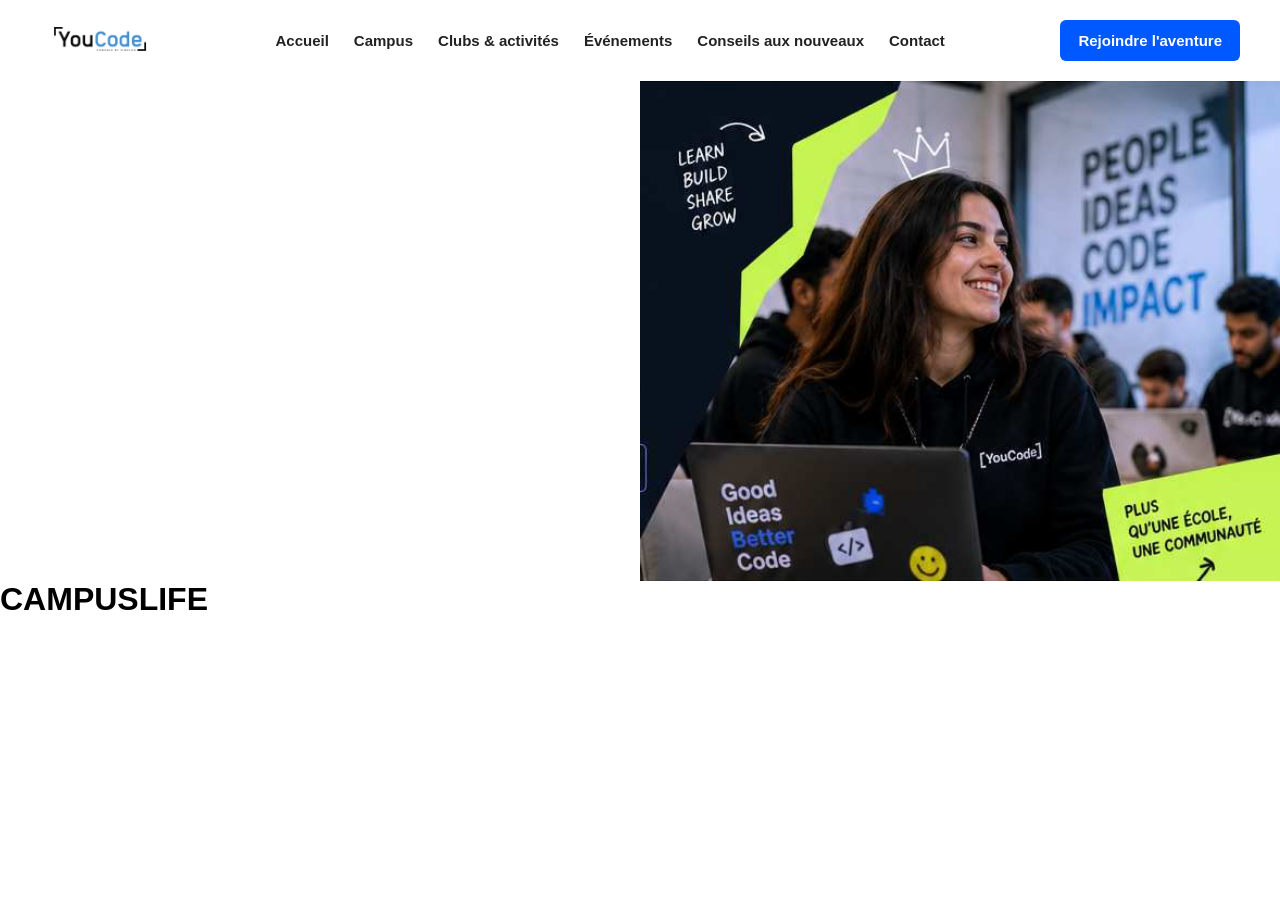
==== index.html @ 1dd1d4e3 "psuh header" ====
<!DOCTYPE html>
<html lang="fr">
<head>
    <meta charset="UTF-8">
    <meta name="viewport" content="width=device-width, initial-scale=1.0">
    <title>Campus</title>
    <link rel="stylesheet" href="style.css">
</head>

<body>

    <header>
        <nav>
            <a href="index.html">
                <img src="assets/logo.png" class="logo" alt="Logo">
            </a>

            <ul>
                <li><a href="index.html">Accueil</a></li>
                <li><a href="campus.html">Campus</a></li>
                <li><a href="#">Clubs & activités</a></li>
                <li><a href="#">Événements</a></li>
                <li><a href="#">Conseils aux nouveaux</a></li>
                <li><a href="#">Contact</a></li>
            </ul>

            <a href="inscription.html" class="btn">Rejoindre l'aventure</a>
        </nav>
    </header>

    <div class="hero">
    <img src="assets/hero.jpg" alt="Campus">
            <h1>CAMPUSLIFE</h1>
    </div>

</body>
</html>
---- style.css ----
* {
    margin: 0;
    padding: 0;
    box-sizing: border-box;
}
body {
    font-family: Arial, sans-serif;
    background-color: #fff;
}

header {
    width: 100%;
    background-color: white;
}
nav {
    max-width: 1400px;
    margin: auto;
    padding: 12px 40px;
    display: flex;
    align-items: center;
    justify-content: space-between;
}
.logo {
    width: 120px;
    height: 54px;
    object-fit: contain;
}
nav ul {
    display: flex;
    align-items: center;
    gap: 25px;
    list-style: none;
}
nav a {
    color: #222;
    text-decoration: none;
    font-weight: bold;
    font-size: 15px;

    transition: 0.3s;
}

nav ul a:hover {
    color: #0059ff;
}
.btn {
    background-color: #0059ff;
    color: white;
    padding: 12px 18px;
    border-radius: 6px;
    font-weight: bold;
    white-space: nowrap;

    transition: 0.3s;
}

.btn:hover {
    background-color: #003db3;
    color: rgb(0, 0, 0);
    transform: translateY(-2px);
}

.hero {
    width: 100%;
    height: 500px;
    background-color: white;
}

.hero img {
    width: 50%;
    height: 100%;
    display: block;
    margin-left: auto;
}
div h1 {
    color: #000000;
}
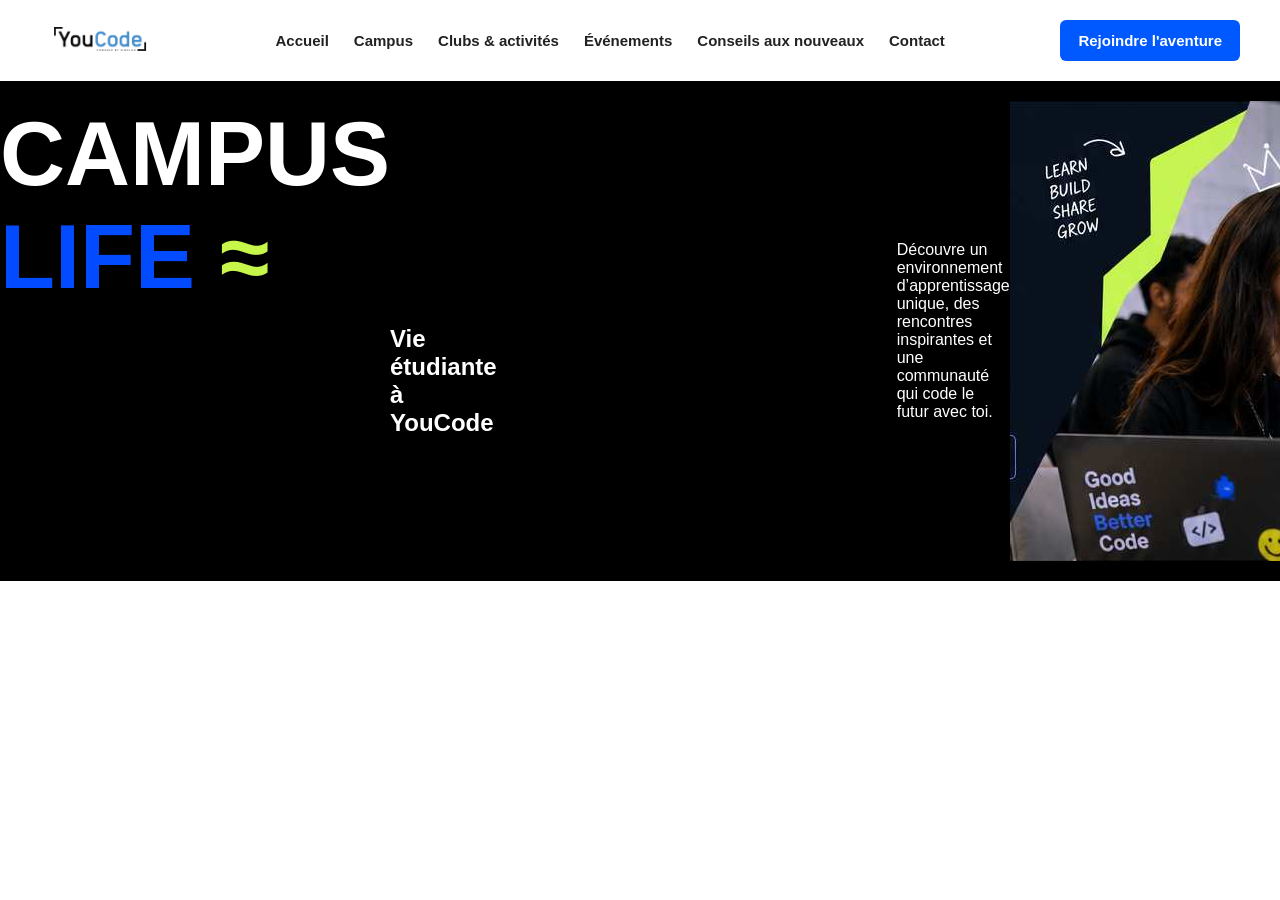
==== commit 62eec8ae: "push hero and h1 font" ====
--- a/index.html
+++ b/index.html
@@ -29,8 +29,12 @@
     </header>
 
     <div class="hero">
-    <img src="assets/hero.jpg" alt="Campus">
-            <h1>CAMPUSLIFE</h1>
+            <h1 >CAMPUS<br><span class="life">LIFE</span><span class="sign"> ≈</span></h1>
+            <h2>Vie étudiante à YouCode</h2>
+            <p>Découvre un environnement d’apprentissage unique,
+des rencontres inspirantes et une communauté qui code
+le futur avec toi.</p>
+            <img src="assets/hero.jpg">
     </div>
 
 </body>
--- a/style.css
+++ b/style.css
@@ -61,17 +61,30 @@
 }
 
 .hero {
+    display: flex;
     width: 100%;
     height: 500px;
-    background-color: white;
+    background-color: black;
+    align-items: center;
 }
+div h1{
+    color : #fff;
+    font-size: 90px;
+    margin-top: -250px;
+}
+.life{
+    color:#034BFF;
+}
+.sign {
+    color :#C7F64A;
+}
+div h2{
+    color: #fff;
+    margin-top: 100px !important;
+    margin-right: 400px;
 
-.hero img {
-    width: 50%;
-    height: 100%;
-    display: block;
-    margin-left: auto;
 }
-div h1 {
-    color: #000000;
-}+div p{
+    color: #fff;
+    margin-top: 0 !important;
+}
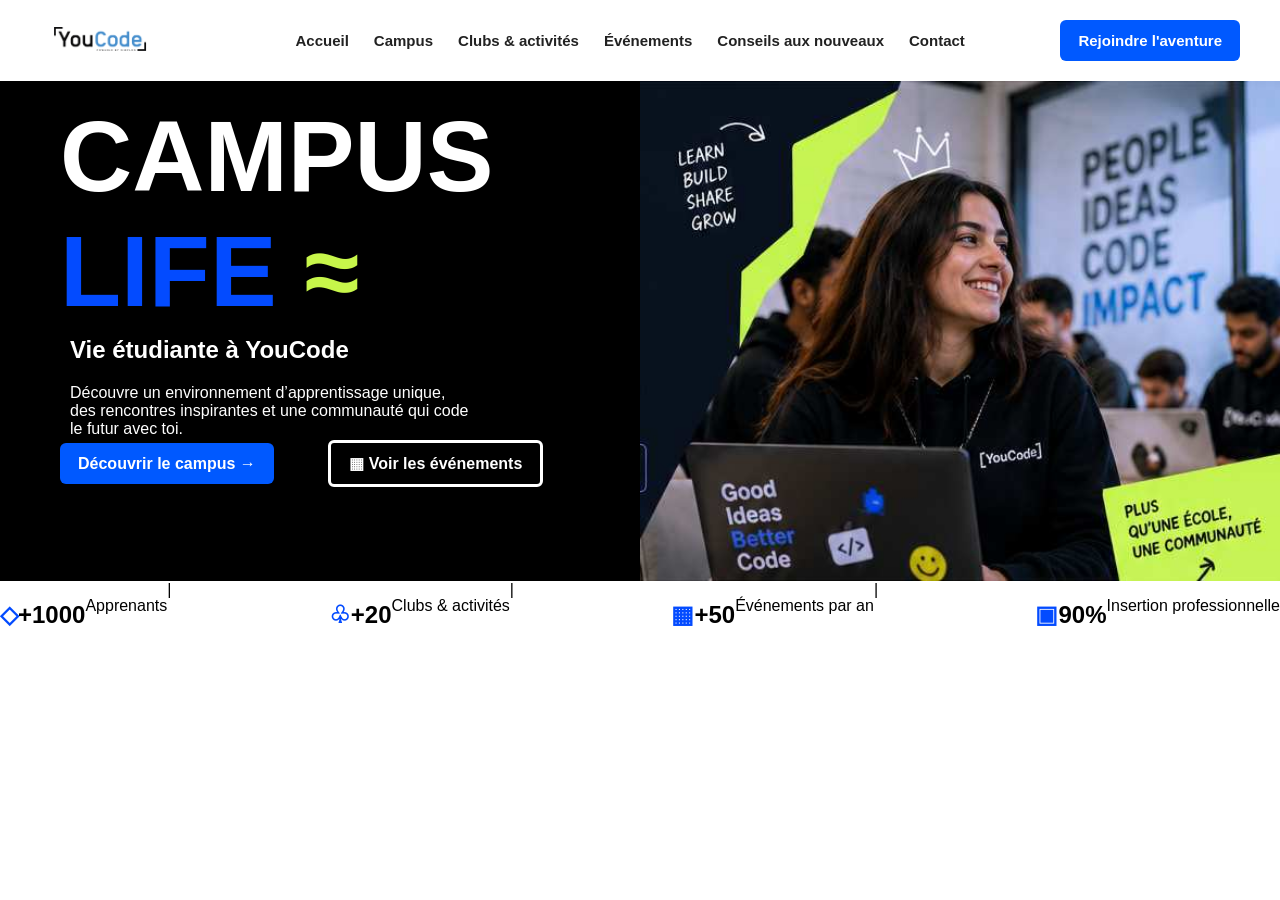
==== commit 44a7e50f: "hero fixed , start in statistique" ====
--- a/index.html
+++ b/index.html
@@ -1,5 +1,6 @@
 <!DOCTYPE html>
 <html lang="fr">
+
 <head>
     <meta charset="UTF-8">
     <meta name="viewport" content="width=device-width, initial-scale=1.0">
@@ -27,15 +28,50 @@
             <a href="inscription.html" class="btn">Rejoindre l'aventure</a>
         </nav>
     </header>
+    <main>
+        <div class="hero">
+            <div>
+                <h1>CAMPUS<br><span class="life">LIFE</span><span class="sign"> ≈</span></h1>
+                <h2>Vie étudiante à YouCode</h2>
+                <p>Découvre un environnement d’apprentissage unique,<br>
+                    des rencontres inspirantes et une communauté qui code<br>
+                    le futur avec toi.</p>
+                <a href="#" class="btn1">Découvrir le campus →</a>
+                <a href="#" class="btn2">▦ Voir les événements</a>
+            </div>
+            <img src="assets/hero.jpg">
+        </div>
 
-    <div class="hero">
-            <h1 >CAMPUS<br><span class="life">LIFE</span><span class="sign"> ≈</span></h1>
-            <h2>Vie étudiante à YouCode</h2>
-            <p>Découvre un environnement d’apprentissage unique,
-des rencontres inspirantes et une communauté qui code
-le futur avec toi.</p>
-            <img src="assets/hero.jpg">
-    </div>
+        <div class="stastique">
+            <div class="sta">
+                <h2 class="logo2">◇</h2>
+                <h2 class="itme1">+1000</h2>
+                <p>Apprenants</p>
+                <span>|</span>
+            </div>
+            <div class="sta">
+                <h2 class="logo2">♧</h2>
+                <h2 class="itme1">+20</h2>
+                <p>Clubs & activités</p>
+                <span>|</span>
+            </div>
+            <div class="sta">
+                <h2 class="logo2">▦</h2>
+                <h2 class="itme1">+50</h2>
+                <p>Événements par an</p>
+                <span>|</span>
+            </div >
+            <div class="sta">
+                <h2 class="logo2">▣</h2>
+                <h2 class="itme1">90%</h2>
+                <p>Insertion professionnelle</p>
+            </div>
+
+        </div>
+
+    </main>
+
 
 </body>
+
 </html>
--- a/style.css
+++ b/style.css
@@ -1,19 +1,13 @@
 * {
-    margin: 0;
-    padding: 0;
     box-sizing: border-box;
 }
 body {
     font-family: Arial, sans-serif;
     background-color: #fff;
-}
-
-header {
-    width: 100%;
-    background-color: white;
+    margin: 0;
+    padding: 0;
 }
 nav {
-    max-width: 1400px;
     margin: auto;
     padding: 12px 40px;
     display: flex;
@@ -62,15 +56,17 @@
 
 .hero {
     display: flex;
+    justify-content: space-between;
+    gap: 0px;
     width: 100%;
-    height: 500px;
     background-color: black;
     align-items: center;
 }
-div h1{
+.hero h1{
     color : #fff;
-    font-size: 90px;
-    margin-top: -250px;
+    margin-top: -90px;
+    margin-left: 60px;
+    font-size: 100px;
 }
 .life{
     color:#034BFF;
@@ -78,13 +74,64 @@
 .sign {
     color :#C7F64A;
 }
-div h2{
+.hero h2{
     color: #fff;
-    margin-top: 100px !important;
-    margin-right: 400px;
+    margin-top: -60px;
+    margin-left: 70px;
 
 }
-div p{
+.hero p{
     color: #fff;
-    margin-top: 0 !important;
+    margin-left: 70px;
 }
+.btn1 {
+    text-decoration: none ;
+    background-color: #0059ff;
+    color: white;
+    padding: 12px 18px;
+    border-radius: 6px;
+    font-weight: bold;
+    white-space: nowrap;
+    margin-left: 60px;
+    transition: 0.3s;
+    margin-top: -10%;
+}
+.btn2 {
+    text-decoration: none;
+    color: white;
+    border: solid;
+    padding: 12px 18px;
+    border-radius: 6px;
+    font-weight: bold;
+    white-space: nowrap;
+    margin-left: 50px;
+}
+.itme {
+    color: #000000;
+    width: 20px;
+    height: 20px;
+    border-radius: 50%;
+    background-color: beige;
+    margin-top: 100px;
+}
+.hero img {
+    width: 50%;
+    height: 100%;
+    object-fit: cover;
+}
+.itme1{
+    display: flex;
+    font-weight: bold;
+}
+.stastique{
+    display: flex;
+    justify-content: space-between;
+    white-space: nowrap;
+}
+.logo2{
+    color: #034BFF;
+    white-space: nowrap;
+}
+.sta{
+    display: flex;
+}
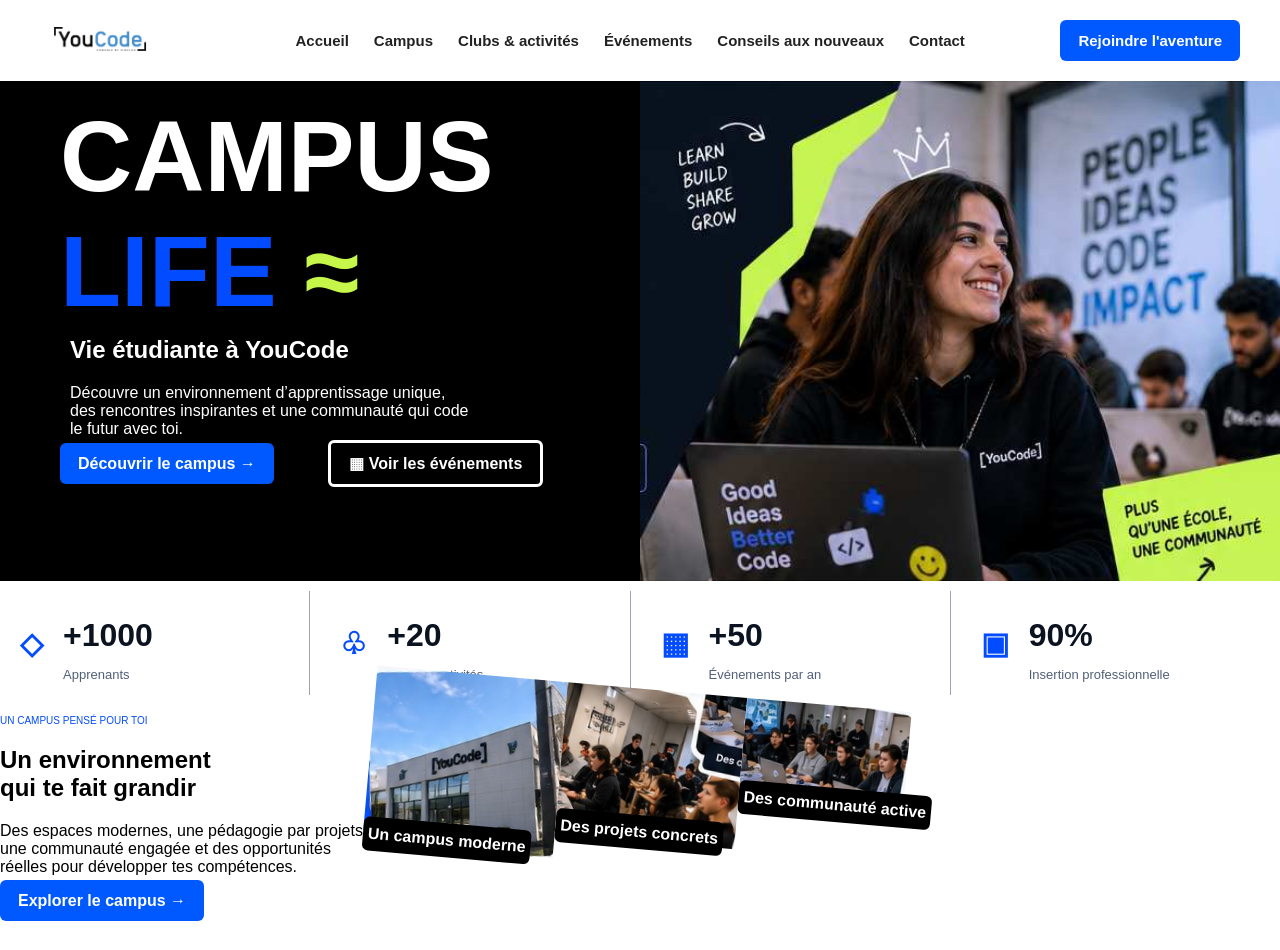
==== commit 6ea7e8ce: "finish hero and statiques and start campus" ====
--- a/index.html
+++ b/index.html
@@ -42,32 +42,64 @@
             <img src="assets/hero.jpg">
         </div>
 
-        <div class="stastique">
-            <div class="sta">
-                <h2 class="logo2">◇</h2>
-                <h2 class="itme1">+1000</h2>
-                <p>Apprenants</p>
-                <span>|</span>
-            </div>
-            <div class="sta">
-                <h2 class="logo2">♧</h2>
-                <h2 class="itme1">+20</h2>
-                <p>Clubs & activités</p>
-                <span>|</span>
-            </div>
-            <div class="sta">
-                <h2 class="logo2">▦</h2>
-                <h2 class="itme1">+50</h2>
-                <p>Événements par an</p>
-                <span>|</span>
-            </div >
-            <div class="sta">
-                <h2 class="logo2">▣</h2>
-                <h2 class="itme1">90%</h2>
-                <p>Insertion professionnelle</p>
+        <section class="stats">
+            <div class="stat">
+                <span class="icon">◇</span>
+                <div>
+                    <h2>+1000</h2>
+                    <p>Apprenants</p>
+                </div>
             </div>
 
-        </div>
+            <div class="stat">
+                <span class="icon">♧</span>
+                <div>
+                    <h2>+20</h2>
+                    <p>Clubs & activités</p>
+                </div>
+            </div>
+
+            <div class="stat">
+                <span class="icon">▦</span>
+                <div>
+                    <h2>+50</h2>
+                    <p>Événements par an</p>
+                </div>
+            </div>
+
+            <div class="stat">
+                <span class="icon">▣</span>
+                <div>
+                    <h2>90%</h2>
+                    <p>Insertion professionnelle</p>
+                </div>
+            </div>
+        </section>
+        <section class="campus">
+            <div classe="text">
+                    <p class="p1"> UN CAMPUS PENSÉ POUR TOI </p>
+                    <h2>Un environnement <br> qui te fait grandir</h2>
+                    <p>Des espaces modernes, une pédagogie par projets,<br>
+                        une communauté engagée et des opportunités<br>
+                        réelles pour développer tes compétences.</p>
+                        <a href="Explorer le campus →">Explorer le campus →</a>
+                </div>
+                <div class="photos">
+                    <div class="first">
+                        <img src="assets/un campus moderne.jpg" alt="">
+                        <p>Un campus moderne</p>
+                    </div>
+                    <div class="secend">
+                        <img src="assets/des project consernet.jpg" alt="">
+                        <p>Des projets concrets</p>
+                    </div>
+                    <div class="third">
+                        <img src="assets/Des communauté active.jpg" alt="">
+                        <p>Des communauté active</p>
+                    </div>
+                    
+                </div>
+        </section>
 
     </main>
 
--- a/style.css
+++ b/style.css
@@ -119,19 +119,83 @@
     height: 100%;
     object-fit: cover;
 }
-.itme1{
-    display: flex;
-    font-weight: bold;
-}
-.stastique{
+.stats {
     display: flex;
     justify-content: space-between;
-    white-space: nowrap;
-}
-.logo2{
+    align-items: center;
+    background: white;
+    padding: 10px 10px;
+    gap: 20px;
+}
+
+.stat {
+    flex: 1;
+    display: flex;
+    align-items: center;
+    gap: 20px;
+    padding: 0 10px;
+    border-right: 1px solid #9ca3af;
+}
+
+.stat:last-child {
+    border-right: none;
+}
+
+.stat h2 {
+    font-size: 32px;
+    color: #0b1220;
+    margin-bottom: 5px;
+}
+
+.stat p {
+    font-size: 13px;
+    color: #526078;
+}
+.icon {
+    font-size: 30px;
+    font-weight:bold ;
     color: #034BFF;
-    white-space: nowrap;
-}
-.sta{
-    display: flex;
-}
+}
+.text {
+    display: flex;
+
+}
+.photos {
+    flex:1;
+    display: flex;
+    transform: rotate(5deg);
+    display: relative;
+}
+.campus{
+    display: flex;
+}
+.p1 {
+    color: #034BFF;
+    font-size: 5px;
+    font-size: 10px;
+}
+.photos p{
+    text-decoration: none;
+    background-color: #000000;
+    color: #fff;
+    padding: 8px 5px;
+    border-radius: 6px;
+    font-weight: bold;
+    white-space: nowrap;
+    margin-top: -30px;
+    position: absolute;
+
+}
+div h2 {
+    font-size: x-large;
+}
+.campus a {
+    text-decoration: none;
+    background-color: #0059ff;
+    color: white;
+    padding: 12px 18px;
+    border-radius: 6px;
+    font-weight: bold;
+    white-space: nowrap;
+    transition: 0.3s;
+}
